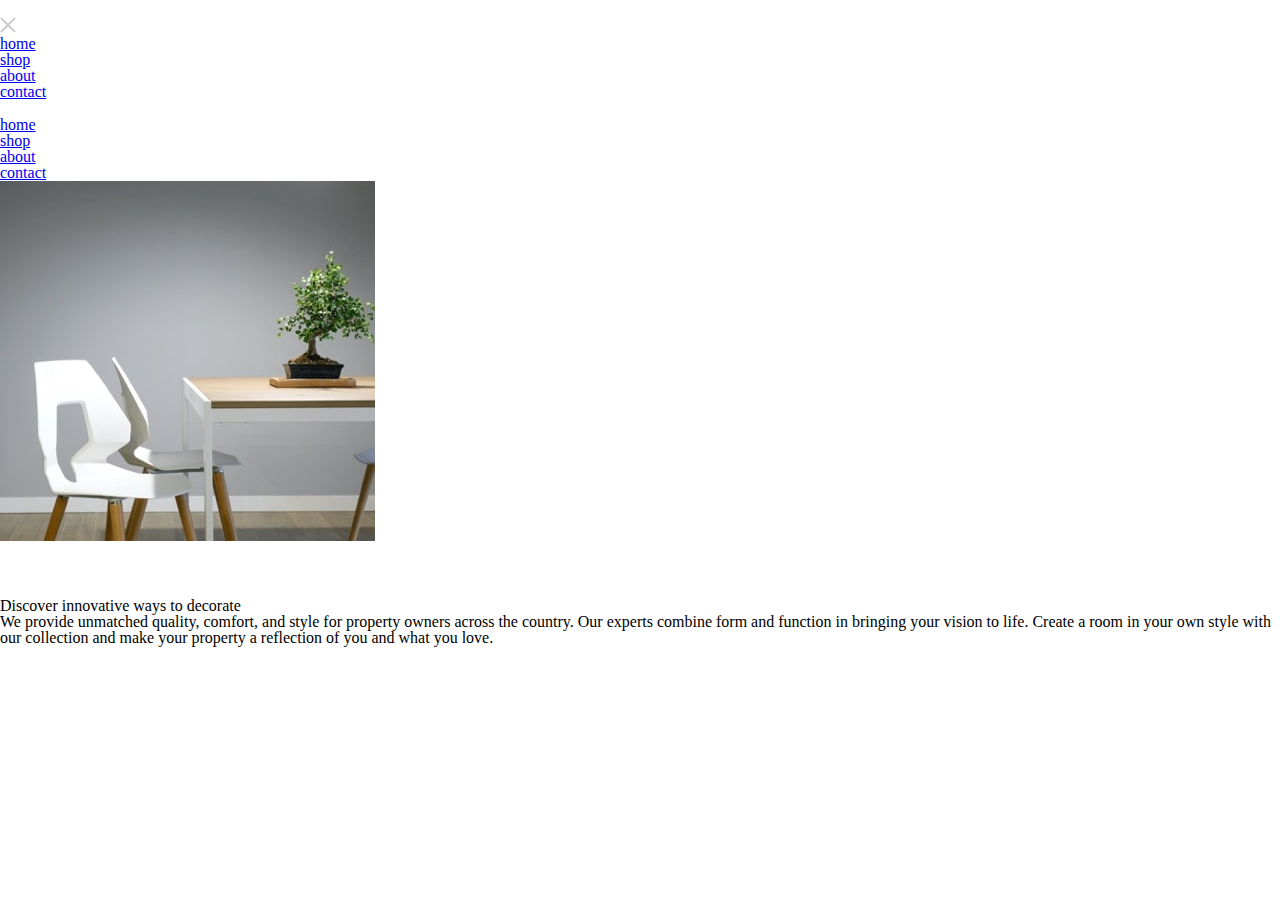
==== index.html @ e4902a74 "Add menu burger" ====
<!DOCTYPE html>

<html lang="en">

<head>

    <meta charset="UTF-8">
    <meta http-equiv="X-UA-Compatible" content="IE=edge">
    <meta name="viewport" content="width=device-width, initial-scale=1.0">
    <meta name="author" content="Alexis Ferreira">
    <title>Challenge 8</title>
    <link rel="stylesheet" href="./css/reset.css">
    <link rel="stylesheet" href="./css/styles.css">
    <link rel="icon" href="./images/favicon-32x32.png">

</head>

<body>

    <header>

        <div class="header-responsive">
            <div id="btn-menu-responsive">
                <img src="./images/icon-hamburger.svg" alt="Menu hamburger.">
            </div>
            <div id="menu-responsive">
                <img id="closeMenuBurger" src="./images/icon-close.svg" alt="Close menu.">
                <ul>
                    <li>
                        <a href="#">home</a>
                    </li>
                    <li>
                        <a href="#">shop</a>
                    </li>
                    <li>
                        <a href="#">about</a>
                    </li>
                    <li>
                        <a href="#">contact</a>
                    </li>
                </ul>
            </div>
        </div>

        <div class="header-desktop">
            <div class="logo">
                <img src="./images/logo.svg" alt="Website logo.">
            </div>
            <div class="navbar">
                <ul>
                    <li>
                        <a href="#">home</a>
                    </li>
                    <li>
                        <a href="#">shop</a>
                    </li>
                    <li>
                        <a href="#">about</a>
                    </li>
                    <li>
                        <a href="#">contact</a>
                    </li>
                </ul>
            </div>
        </div>

    </header>
    
    <main>

        <div class="containerSlider">
            <img id="imgSlider" src="./images/mobile-image-hero-1.jpg" alt="Table and chair with bonsai.">
            <div class="containerBtnSlider">
                <div id="previousImg">
                    <img src="./images/icon-angle-left.svg" alt="Left angle slider.">
                </div>
                <div id="nextImg">
                    <img src="./images/icon-angle-right.svg" alt="Right angle slider.">
                </div>
            </div>
        </div>
        
        <div class="description">
            <h2 id="titleDescription">Discover innovative ways to decorate</h2>
            <p id="descriptionText">We provide unmatched quality, comfort, and style for property owners across the country. Our experts combine form and function in bringing your vision to life. Create a room in your own style with our collection and make your property a reflection of you and what you love.</p>
        </div>

    </main>

    <script src="./script/script.js"></script>
</body>

</html>
---- css/styles.css ----
@font-face {
    font-family: Spartan;
    src: url(../polices/Spartan/Spartan-VariableFont_wght.ttf),
    url(../polices/Spartan/static/Spartan-Medium.ttf),
    url(../polices/Spartan/static/Spartan-SemiBold.ttf),
    url(../polices/Spartan/static/Spartan-Bold.ttf);
}


/* --------- GENERAL ---------- */




/* ------------ MEDIA QUERIES -------------- */

@media screen AND (max-width: 480px){

    /* --------> GENERAL */

    body
    {
        min-width: 350px;
    }

    /* ---------> HEADER */

    header
    {
        position: relative;
    }

    header>.header-desktop
    {
        display: none;
    }

    header .header-responsive
    {
        padding: 40px 0;

        background: linear-gradient(#000000b5, #0000);

        position: absolute;
        top: 0;

        width: 100%;

        z-index: 2;
    }

    header .header-responsive>#btn-menu-responsive
    {
        padding-left: 23px;

        background-image: url(../images/logo.svg);
        background-position: center;
        background-repeat: no-repeat;
        background-size: 70px;
    }

    header .header-responsive>#btn-menu-responsive>img
    {
        height: 17px;
    }

    /* ---> MENU BURGER */

    header .header-responsive>#menu-responsive
    {
        display: none;
        justify-content: space-between;
        align-items: center;

        height: 110px;
        width: 100%;

        background-color: white;

        position: absolute;
        top: 0px;

        opacity: 0;

        z-index: 3;

        transition: opacity 800ms;
    }

    header .header-responsive>#menu-responsive>img
    {
        margin-left: 25px;
        margin-right: 65px;
    }

    header .header-responsive>#menu-responsive>ul
    {
        width: 100%;

        display: flex;
        justify-content: space-between;

        margin-right: 22px;
    }

    header .header-responsive>#menu-responsive>ul>li>a
    {
        color: black;

        text-decoration: none;

        font-size: 12px;
        font-family: 'Spartan';
        font-weight:600;
    }









    /* ---------> MAIN */


    /* -> SLIDER  */

    main .containerSlider
    {
        position: relative;
    }

    main .containerSlider>#imgSlider
    {
        width: 100%;
    }

    main .containerSlider>.containerBtnSlider
    {
        display: flex;

        height: 55px;
        width: 112px;

        position: absolute;
        bottom: 4px;
        right: 0;
    }

    main .containerSlider>.containerBtnSlider>div
    {
        width: 50%;

        display: flex;
        justify-content: center;
        align-items: center;

        background-color: black;
    }

    main .containerSlider>.containerBtnSlider>div>img
    {
        height: 20px;
    }

    main>.description
    {
        margin-top: 72px;
        margin-left: 32px;
    }

    main .description>h2
    {
        font-size: 25px;
        font-family: 'Spartan';
        font-weight: bold;

        line-height: 30px;

        width: 300px;

        margin-bottom: 15px;
    }

    main>.description>p
    {
        font-size: 12px;
        font-family: 'Spartan';
        font-weight: 500;

        line-height: 20px;

        color: hsl(0, 0%, 63%);

        width: 350px;
    }

}
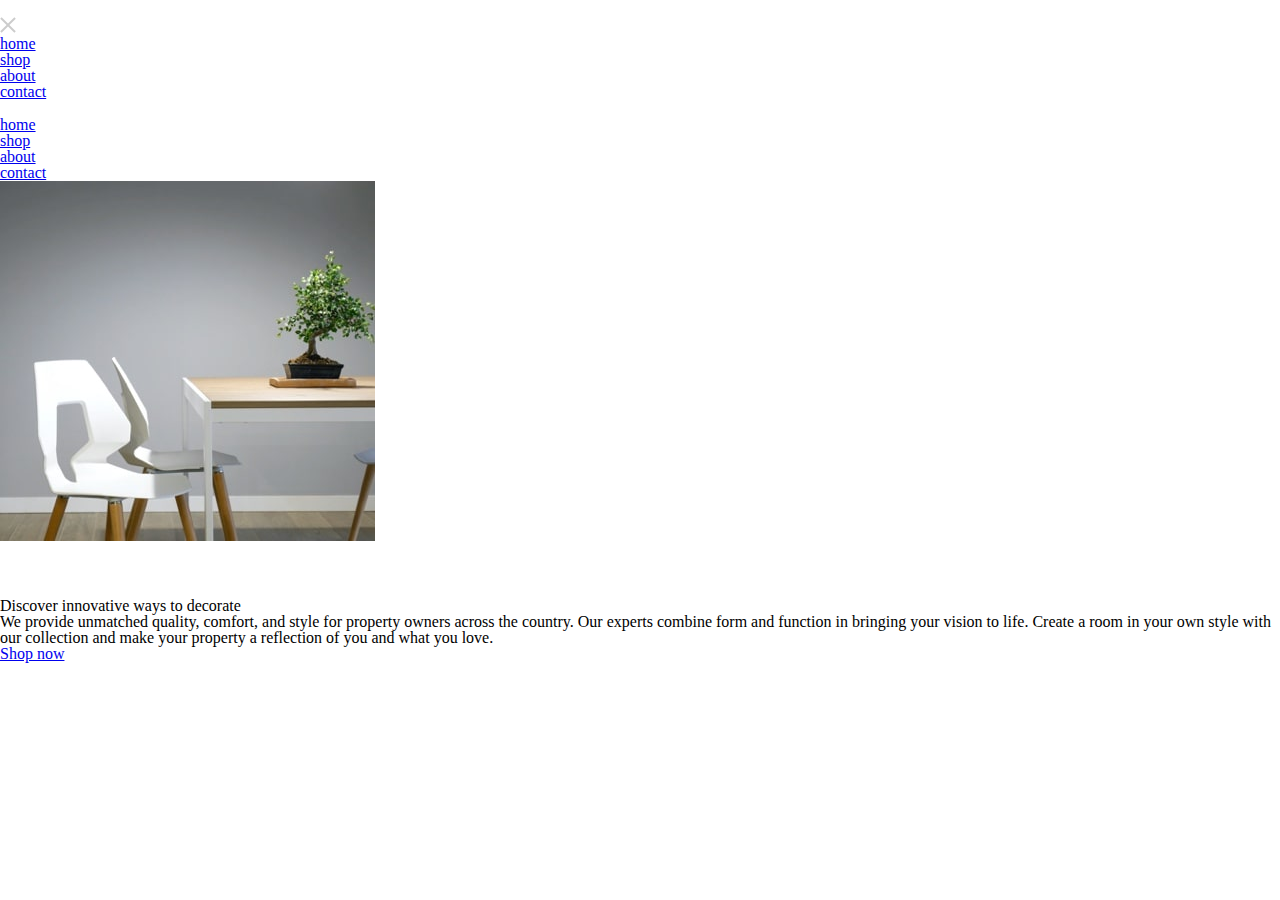
==== commit da1a4383: "Add btn shop" ====
--- a/index.html
+++ b/index.html
@@ -41,6 +41,7 @@
                 </ul>
             </div>
         </div>
+        <div id="opacityMenuBurger"></div>
 
         <div class="header-desktop">
             <div class="logo">
@@ -85,6 +86,10 @@
             <p id="descriptionText">We provide unmatched quality, comfort, and style for property owners across the country. Our experts combine form and function in bringing your vision to life. Create a room in your own style with our collection and make your property a reflection of you and what you love.</p>
         </div>
 
+        <div class="btnShop">
+            <a href="#">Shop now</a>
+        </div>
+
     </main>
 
     <script src="./script/script.js"></script>
--- a/css/styles.css
+++ b/css/styles.css
@@ -46,7 +46,7 @@
 
         width: 100%;
 
-        z-index: 2;
+        z-index: 3;
     }
 
     header .header-responsive>#btn-menu-responsive
@@ -105,13 +105,27 @@
 
     header .header-responsive>#menu-responsive>ul>li>a
     {
-        color: black;
+        color: hsl(0, 0%, 27%);
 
         text-decoration: none;
 
         font-size: 12px;
         font-family: 'Spartan';
         font-weight:600;
+    }
+
+    header #opacityMenuBurger
+    {
+        background-color: none;
+
+        transition: background-color 500ms;
+
+        position: absolute;
+        top: 0;
+
+        width: 100%;
+
+        z-index: 2;
     }
 
 
@@ -157,7 +171,7 @@
         justify-content: center;
         align-items: center;
 
-        background-color: black;
+        background-color: hsl(0, 0%, 27%);
     }
 
     main .containerSlider>.containerBtnSlider>div>img
@@ -197,4 +211,36 @@
         width: 350px;
     }
 
+
+    /* --------> BUTTON SHOP */
+
+    main>.btnShop
+    {
+        margin-top: 50px;
+        margin-bottom: 75px;
+    }
+
+    main>.btnShop>a
+    {
+        text-decoration: none;
+
+        text-transform: uppercase;
+
+        color: hsl(0, 0%, 27%);
+
+        font-family: 'Spartan';
+        font-size: 12px;
+        font-weight: 500;
+
+        margin-left: 32px;
+
+        letter-spacing: 10px;
+
+        background-image: url(../images/icon-arrow.svg);
+        background-repeat: no-repeat;
+        background-position: right;
+        
+        padding-right: 75px;
+    }
+
 }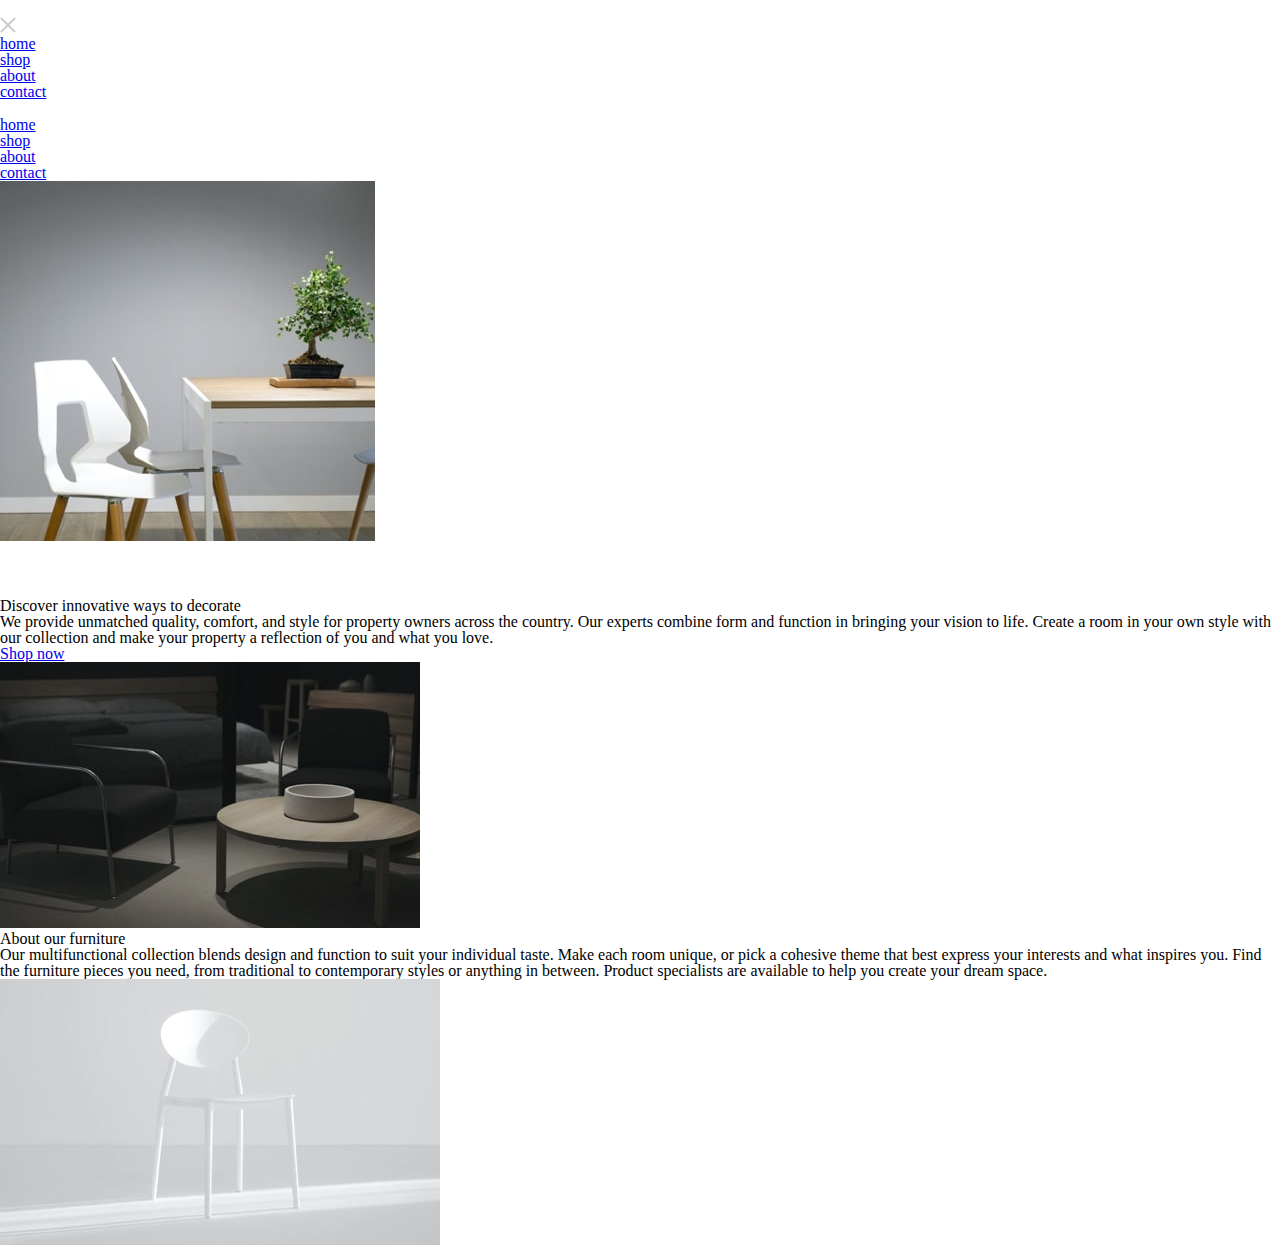
==== commit f9beaadd: "Update" ====
--- a/index.html
+++ b/index.html
@@ -90,6 +90,19 @@
             <a href="#">Shop now</a>
         </div>
 
+        <div class="container-img">
+            <img src="./images/image-about-dark.jpg" alt="Chair and table in dark room.">
+        </div>
+
+        <div class="description">
+            <h2>About our furniture</h2>
+            <p>Our multifunctional collection blends design and function to suit your individual taste. Make each room unique, or pick a cohesive theme that best express your interests and what inspires you. Find the furniture pieces you need, from traditional to contemporary styles or anything in between. Product specialists are available to help you create your dream space.</p>
+        </div>
+
+        <div class="container-img">
+            <img id="img-light" src="./images/image-about-light.jpg" alt="Chair and table in light room.">
+        </div>
+
     </main>
 
     <script src="./script/script.js"></script>
--- a/css/styles.css
+++ b/css/styles.css
@@ -243,4 +243,23 @@
         padding-right: 75px;
     }
 
+    /* -----> IMAGE MAIN */
+
+    main .container-img
+    {
+        height: 265px;
+
+        overflow: hidden;
+    }
+
+    main .container-img>img
+    {
+        width: 100%;
+    }
+
+    main .container-img>img#img-light
+    {
+        margin-top: 60px;
+    }
+
 }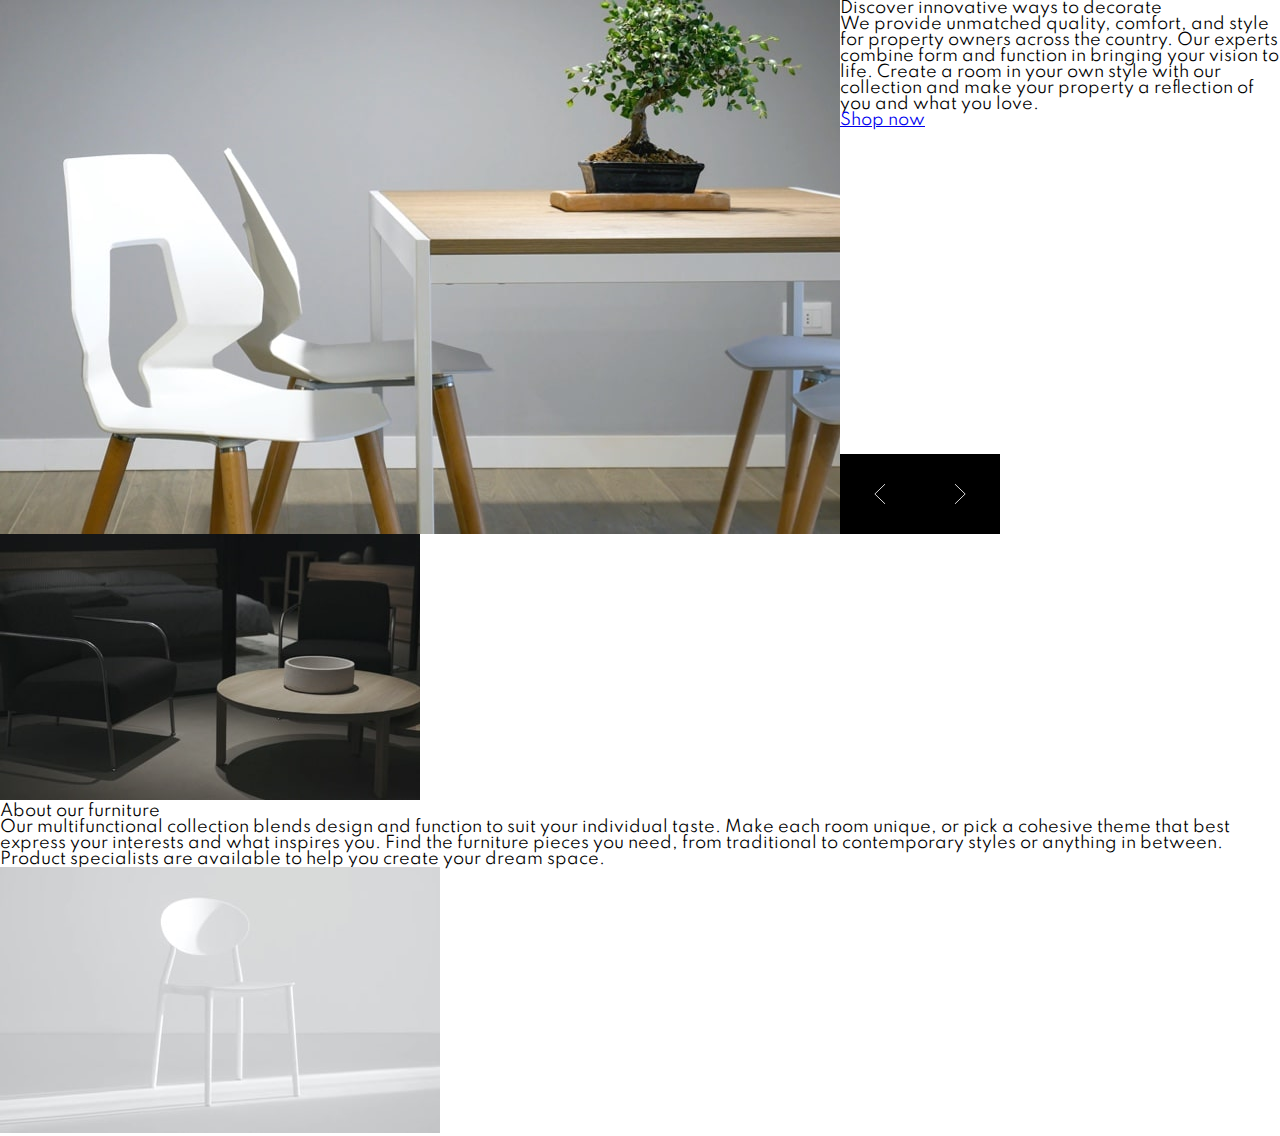
==== commit b0a14a89: "Update" ====
--- a/index.html
+++ b/index.html
@@ -69,25 +69,27 @@
     
     <main>
 
-        <div class="containerSlider">
-            <img id="imgSlider" src="./images/mobile-image-hero-1.jpg" alt="Table and chair with bonsai.">
-            <div class="containerBtnSlider">
-                <div id="previousImg">
-                    <img src="./images/icon-angle-left.svg" alt="Left angle slider.">
-                </div>
-                <div id="nextImg">
-                    <img src="./images/icon-angle-right.svg" alt="Right angle slider.">
+        <div class="container-top">
+            <div class="containerSlider">
+                <img id="imgSlider" src="./images/mobile-image-hero-1.jpg" alt="Table and chair with bonsai.">
+                <div class="containerBtnSlider">
+                    <div id="previousImg">
+                        <img src="./images/icon-angle-left.svg" alt="Left angle slider.">
+                    </div>
+                    <div id="nextImg">
+                        <img src="./images/icon-angle-right.svg" alt="Right angle slider.">
+                    </div>
                 </div>
             </div>
-        </div>
-        
-        <div class="description">
-            <h2 id="titleDescription">Discover innovative ways to decorate</h2>
-            <p id="descriptionText">We provide unmatched quality, comfort, and style for property owners across the country. Our experts combine form and function in bringing your vision to life. Create a room in your own style with our collection and make your property a reflection of you and what you love.</p>
-        </div>
-
-        <div class="btnShop">
-            <a href="#">Shop now</a>
+            
+            <div class="description">
+                <h2 id="titleDescription">Discover innovative ways to decorate</h2>
+                <p id="descriptionText">We provide unmatched quality, comfort, and style for property owners across the country. Our experts combine form and function in bringing your vision to life. Create a room in your own style with our collection and make your property a reflection of you and what you love.</p>
+                
+                <div class="btnShop">
+                    <a href="#">Shop now</a>
+                </div>
+            </div>
         </div>
 
         <div class="container-img">
--- a/css/styles.css
+++ b/css/styles.css
@@ -9,6 +9,129 @@
 
 /* --------- GENERAL ---------- */
 
+body
+{
+    position: relative;
+
+    font-family: 'Spartan';
+}
+
+
+
+
+
+/* ----------- HEADER ------------ */
+
+header>.header-responsive, header>#opacityMenuBurger
+{
+    display: none;
+}
+
+header>.header-desktop
+{
+    display: flex;
+    justify-content: space-between;
+
+    margin-top: 60px;
+    margin-left: 60px;
+
+    width: 365px;
+
+    position: absolute;
+    top: 0;
+}
+
+header>.header-desktop>.logo
+{
+    display: flex;
+    align-items: center;
+}
+
+header>.header-desktop>.logo>img
+{
+    height: 12px;
+}
+
+header .header-desktop>.navbar
+{
+    width: 245px;
+}
+
+header .header-desktop>.navbar>ul
+{
+    display: flex;
+    justify-content: space-between;
+}
+
+header .header-desktop>.navbar>ul>li>a
+{
+    font-size: 12px;
+    font-weight: 500;
+
+    text-decoration: none;
+
+    color: white;
+
+    display: flex;
+    align-items: center;
+}
+
+
+
+
+
+
+
+/* ----------- MAIN ----------- */
+
+main>.container-top
+{
+    display: flex;
+}
+
+main>.container-top .containerSlider
+{
+    height: 534px;
+    width: 840px;
+
+    position: relative;
+}
+
+main>.container-top .containerSlider>.containerBtnSlider
+{
+    display: flex;
+
+    height: 80px;
+    width: 160px;
+
+    position: absolute;
+    bottom: 0;
+    right: -160px;
+}
+
+main .container-top .containerSlider>.containerBtnSlider>div
+{
+    width: 50%;
+
+    display: flex;
+    justify-content: center;
+    align-items: center;
+
+    background-color: black;
+}
+
+main .container-top .containerSlider>.containerBtnSlider>div>img
+{
+    height: 20px;
+}
+
+
+
+
+
+
+
+
 
 
 
@@ -37,6 +160,8 @@
 
     header .header-responsive
     {
+        display: block;
+
         padding: 40px 0;
 
         background: linear-gradient(#000000b5, #0000);
@@ -116,6 +241,8 @@
 
     header #opacityMenuBurger
     {
+        display: block;
+
         background-color: none;
 
         transition: background-color 500ms;
@@ -141,17 +268,25 @@
 
     /* -> SLIDER  */
 
-    main .containerSlider
+    main>.container-top
+    {
+        display: block;
+    }
+
+    main .container-top>.containerSlider
     {
         position: relative;
-    }
-
-    main .containerSlider>#imgSlider
-    {
-        width: 100%;
-    }
-
-    main .containerSlider>.containerBtnSlider
+
+        height: 100%;
+        width: 100%;
+    }
+
+    main .container-top .containerSlider>#imgSlider
+    {
+        width: 100%;
+    }
+
+    main .container-top .containerSlider>.containerBtnSlider
     {
         display: flex;
 
@@ -163,7 +298,7 @@
         right: 0;
     }
 
-    main .containerSlider>.containerBtnSlider>div
+    main .container-top .containerSlider>.containerBtnSlider>div
     {
         width: 50%;
 
@@ -174,18 +309,18 @@
         background-color: hsl(0, 0%, 27%);
     }
 
-    main .containerSlider>.containerBtnSlider>div>img
+    main .container-top .containerSlider>.containerBtnSlider>div>img
     {
         height: 20px;
     }
 
-    main>.description
+    main>.container-top .description
     {
         margin-top: 72px;
         margin-left: 32px;
     }
 
-    main .description>h2
+    main .container-top .description>h2
     {
         font-size: 25px;
         font-family: 'Spartan';
@@ -198,7 +333,7 @@
         margin-bottom: 15px;
     }
 
-    main>.description>p
+    main>.container-top .description>p
     {
         font-size: 12px;
         font-family: 'Spartan';
@@ -211,16 +346,21 @@
         width: 350px;
     }
 
+    main>.container-top .description>#descriptionText
+    {
+        height: 120px;
+    }
+
 
     /* --------> BUTTON SHOP */
 
-    main>.btnShop
+    main>.container-top .description>.btnShop
     {
         margin-top: 50px;
         margin-bottom: 75px;
     }
 
-    main>.btnShop>a
+    main>.container-top .description>.btnShop>a
     {
         text-decoration: none;
 
@@ -231,8 +371,6 @@
         font-family: 'Spartan';
         font-size: 12px;
         font-weight: 500;
-
-        margin-left: 32px;
 
         letter-spacing: 10px;
 
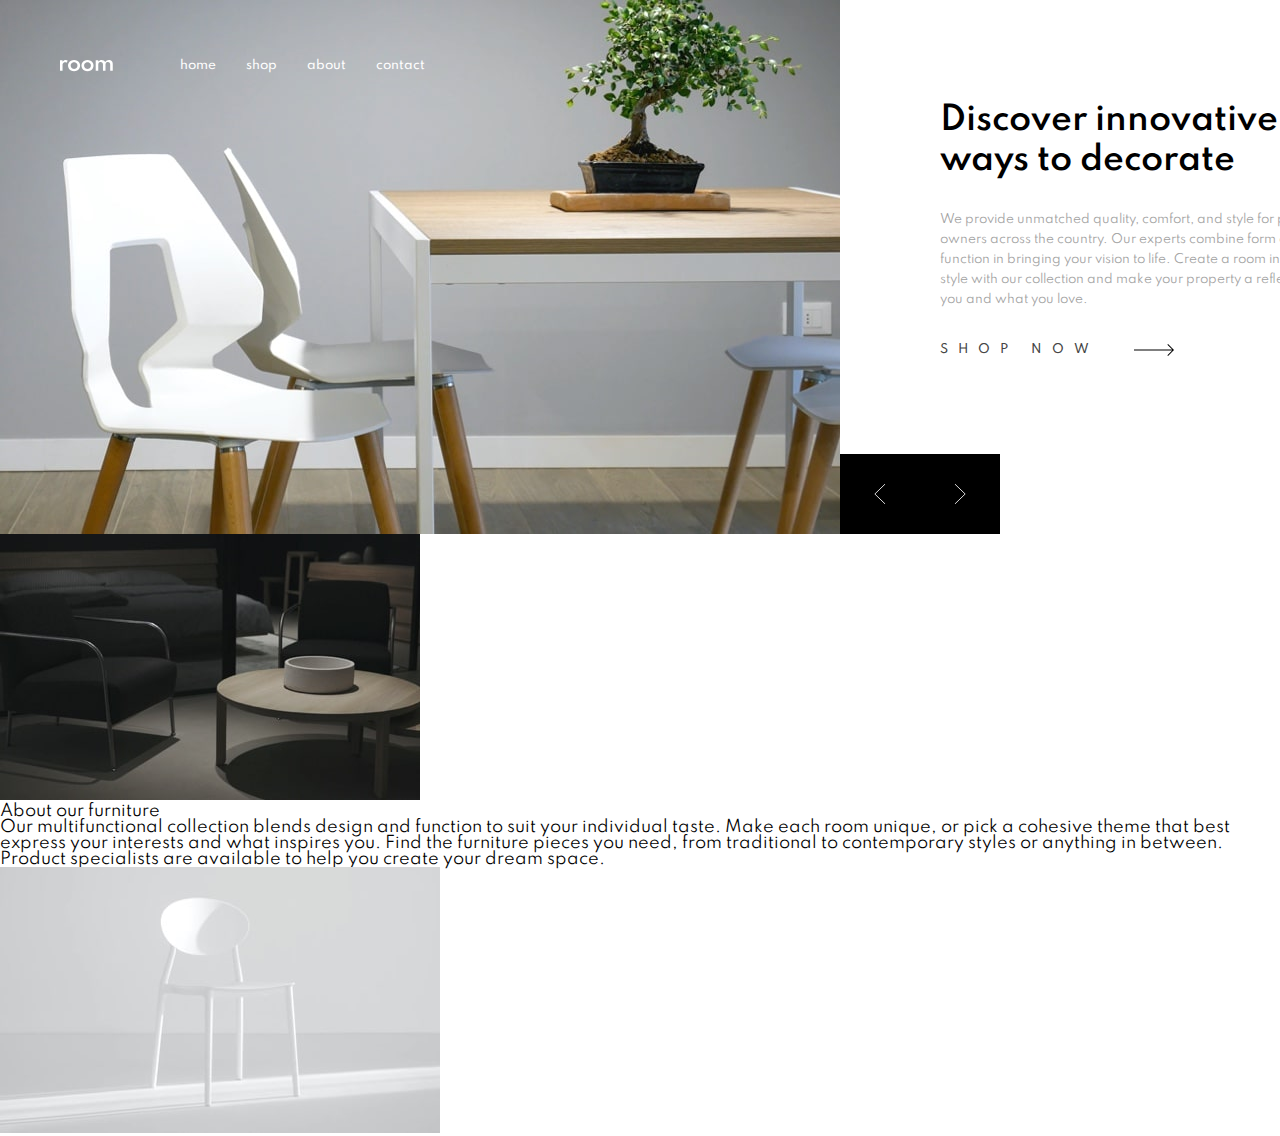
==== commit 29fc9a65: "Update" ====
--- a/index.html
+++ b/index.html
@@ -85,24 +85,26 @@
             <div class="description">
                 <h2 id="titleDescription">Discover innovative ways to decorate</h2>
                 <p id="descriptionText">We provide unmatched quality, comfort, and style for property owners across the country. Our experts combine form and function in bringing your vision to life. Create a room in your own style with our collection and make your property a reflection of you and what you love.</p>
-                
+
                 <div class="btnShop">
                     <a href="#">Shop now</a>
                 </div>
             </div>
         </div>
 
-        <div class="container-img">
-            <img src="./images/image-about-dark.jpg" alt="Chair and table in dark room.">
-        </div>
-
-        <div class="description">
-            <h2>About our furniture</h2>
-            <p>Our multifunctional collection blends design and function to suit your individual taste. Make each room unique, or pick a cohesive theme that best express your interests and what inspires you. Find the furniture pieces you need, from traditional to contemporary styles or anything in between. Product specialists are available to help you create your dream space.</p>
-        </div>
-
-        <div class="container-img">
-            <img id="img-light" src="./images/image-about-light.jpg" alt="Chair and table in light room.">
+        <div class="container-bottom">
+            <div class="container-img">
+                <img src="./images/image-about-dark.jpg" alt="Chair and table in dark room.">
+            </div>
+    
+            <div class="description">
+                <h2>About our furniture</h2>
+                <p>Our multifunctional collection blends design and function to suit your individual taste. Make each room unique, or pick a cohesive theme that best express your interests and what inspires you. Find the furniture pieces you need, from traditional to contemporary styles or anything in between. Product specialists are available to help you create your dream space.</p>
+            </div>
+    
+            <div class="container-img2">
+                <img id="img-light" src="./images/image-about-light.jpg" alt="Chair and table in light room.">
+            </div>
         </div>
 
     </main>
--- a/css/styles.css
+++ b/css/styles.css
@@ -39,6 +39,8 @@
 
     position: absolute;
     top: 0;
+
+    z-index: 2;
 }
 
 header>.header-desktop>.logo
@@ -125,6 +127,59 @@
     height: 20px;
 }
 
+main .container-top .description
+{
+    margin-top: 100px;
+    margin-left: 100px;
+
+    width: 100%;
+}
+
+main .container-top .description>h2
+{
+    font-size: 32px;
+    font-weight: 600;
+
+    width: 390px;
+
+    line-height: 40px;
+
+    margin-bottom: 30px;
+}
+
+main .container-top .description>p
+{
+    font-size: 12px;
+
+    color: hsl(0, 0%, 63%);
+
+    width: 410px;
+
+    line-height: 20px;
+
+    margin-bottom: 30px;
+}
+
+main .container-top .description .btnShop>a
+{
+    text-decoration: none;
+
+    text-transform: uppercase;
+
+    color: hsl(0, 0%, 27%);
+
+    font-family: 'Spartan';
+    font-size: 12px;
+    font-weight: 500;
+
+    letter-spacing: 10px;
+
+    background-image: url(../images/icon-arrow.svg);
+    background-repeat: no-repeat;
+    background-position: right;
+    
+    padding-right: 75px;
+}
 
 
 
@@ -314,13 +369,15 @@
         height: 20px;
     }
 
-    main>.container-top .description
+    main>.container-top .description,main .container-bottom .description
     {
         margin-top: 72px;
         margin-left: 32px;
-    }
-
-    main .container-top .description>h2
+
+        width: auto;
+    }
+
+    main .container-top .description>h2,main .container-bottom .description>h2
     {
         font-size: 25px;
         font-family: 'Spartan';
@@ -333,7 +390,7 @@
         margin-bottom: 15px;
     }
 
-    main>.container-top .description>p
+    main>.container-top .description>p,main .container-bottom .description>p
     {
         font-size: 12px;
         font-family: 'Spartan';
@@ -383,21 +440,23 @@
 
     /* -----> IMAGE MAIN */
 
-    main .container-img
+    main .container-bottom>.container-img, main .container-bottom>.container-img2
     {
         height: 265px;
 
         overflow: hidden;
     }
 
-    main .container-img>img
-    {
-        width: 100%;
-    }
-
-    main .container-img>img#img-light
+    main .container-bottom .container-img>img
+    {
+        width: 100%;
+    }
+
+    main .container-bottom .container-img2>img#img-light
     {
         margin-top: 60px;
+
+        height: 260px;
     }
 
 }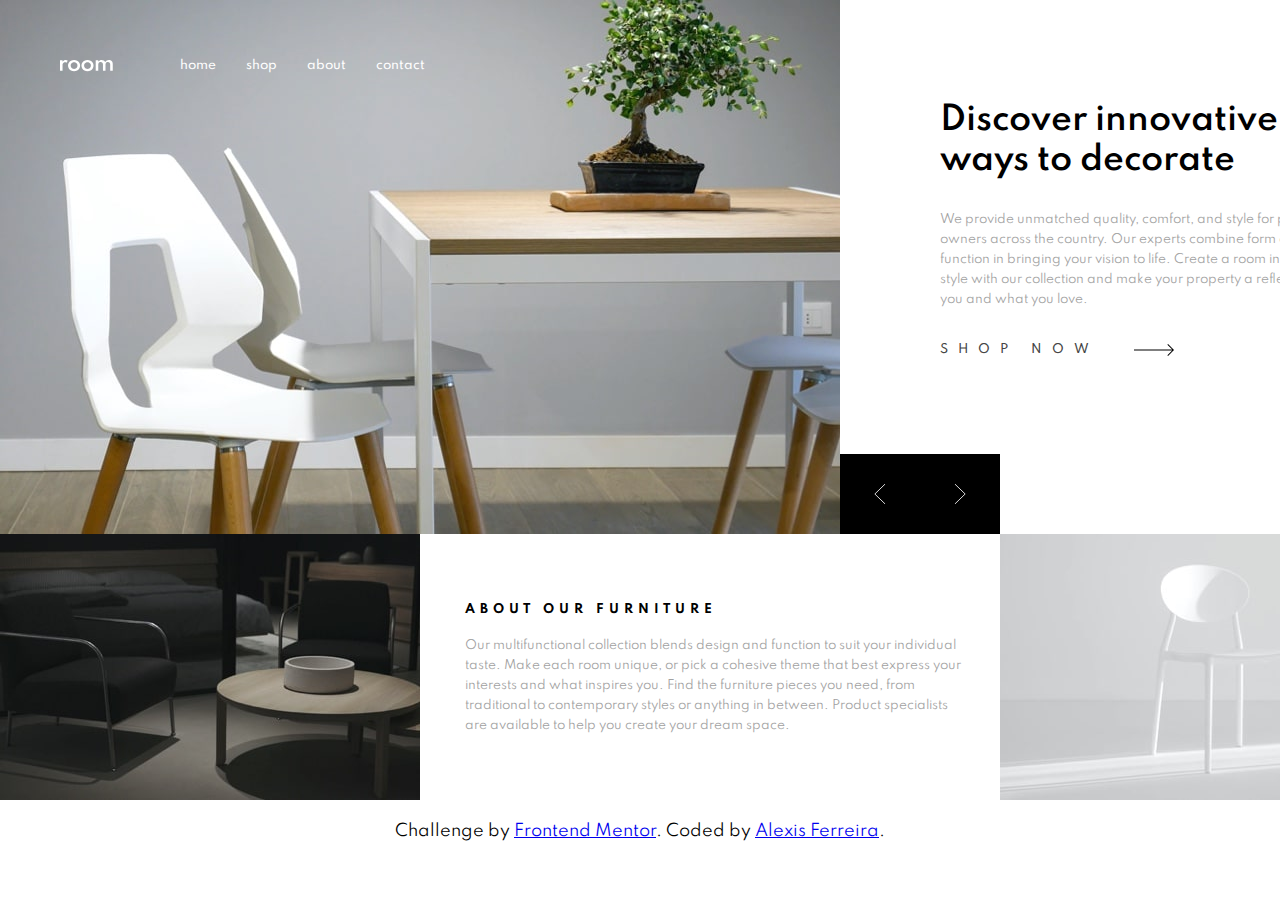
==== commit 2a7af0a1: "Update" ====
--- a/index.html
+++ b/index.html
@@ -107,6 +107,13 @@
             </div>
         </div>
 
+        <div class="credit">
+            <div class="attribution">
+                Challenge by <a href="https://www.frontendmentor.io?ref=challenge" target="_blank">Frontend Mentor</a>. 
+                Coded by <a href="https://github.com/alexis-ferreira">Alexis Ferreira</a>.
+            </div>
+        </div>
+        
     </main>
 
     <script src="./script/script.js"></script>
--- a/css/styles.css
+++ b/css/styles.css
@@ -185,6 +185,57 @@
 
 
 
+/* ----------- CONTAINER BOTTOM -------------  */
+
+main .container-bottom
+{
+    display: flex;
+}
+
+main .container-bottom>.description
+{
+    max-width: 580px;
+
+    margin-right: 35px;
+    margin-left: 45px;
+    margin-top: 70px;
+}
+
+main .container-bottom>.description>h2
+{
+    font-size: 12px;
+    font-weight: 700;
+
+    text-transform: uppercase;
+
+    letter-spacing: 5px;
+
+    margin-bottom: 20px;
+}
+
+main .container-bottom>.description>p
+{
+    width: 500px;
+
+    font-size: 12px;
+
+    color: hsl(0, 0%, 63%);
+
+    line-height: 20px;
+}
+
+main .credit
+{
+    display: flex;
+    justify-content: center;
+
+    padding: 20px 0;
+}
+
+
+
+
+
 
 
 
@@ -440,6 +491,11 @@
 
     /* -----> IMAGE MAIN */
 
+    main .container-bottom
+    {
+        display: block;
+    }
+
     main .container-bottom>.container-img, main .container-bottom>.container-img2
     {
         height: 265px;
@@ -452,11 +508,26 @@
         width: 100%;
     }
 
-    main .container-bottom .container-img2>img#img-light
+    main .container-bottom .container-img2
+    {
+        height: 265px;
+    }
+
+    main .container-bottom .container-img2>#img-light
     {
         margin-top: 60px;
 
-        height: 260px;
+        width: 100%;
+    }
+
+    main .credit
+    {
+    display: flex;
+    justify-content: center;
+
+    text-align: center;
+
+    padding: 20px 0;
     }
 
 }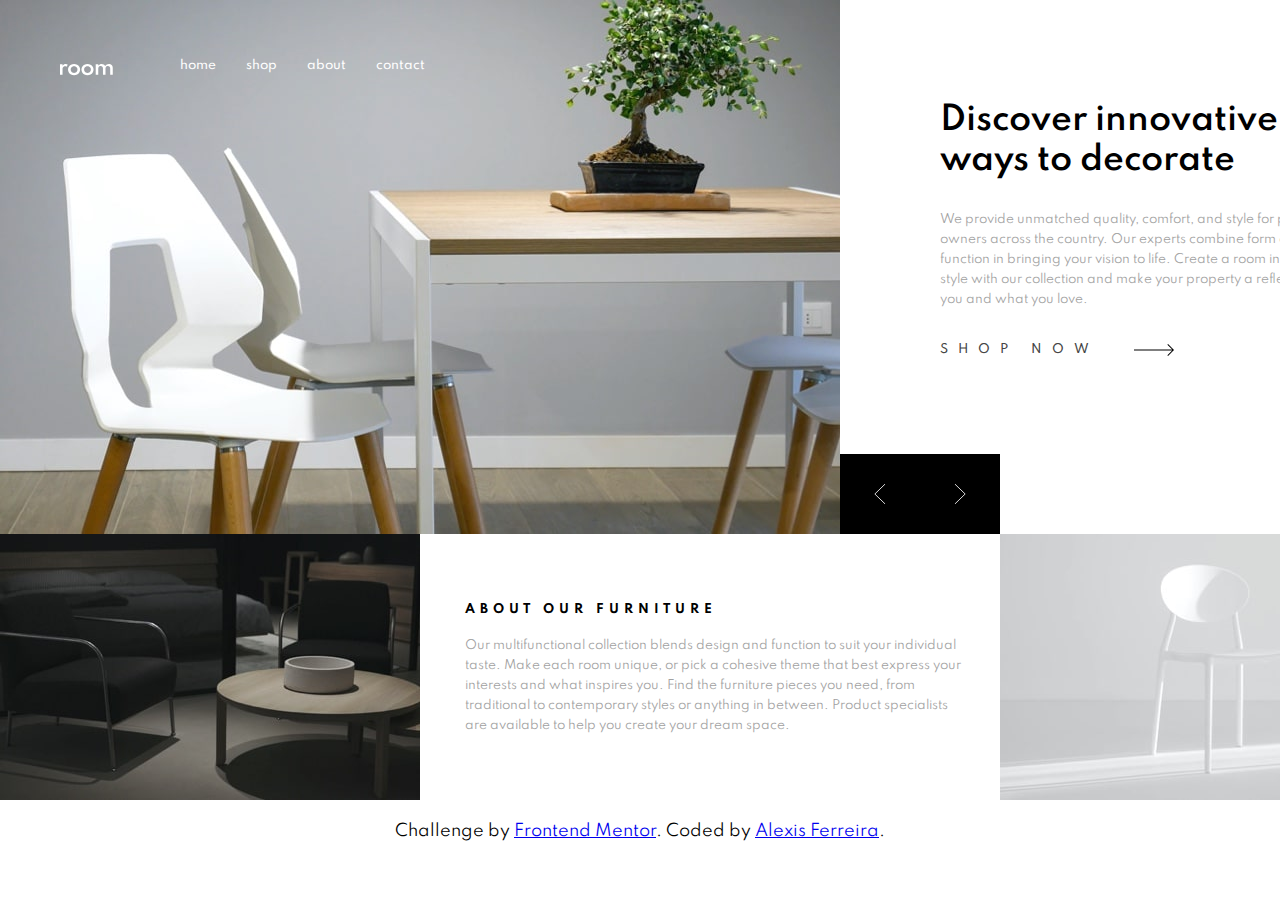
==== commit 85b4f4cf: "Website completed" ====
--- a/index.html
+++ b/index.html
@@ -49,17 +49,21 @@
             </div>
             <div class="navbar">
                 <ul>
-                    <li>
+                    <li class="btn-menu">
                         <a href="#">home</a>
+                        <div class="borderBottomHover"></div>
                     </li>
-                    <li>
+                    <li class="btn-menu">
                         <a href="#">shop</a>
+                        <div class="borderBottomHover"></div>
                     </li>
-                    <li>
+                    <li class="btn-menu">
                         <a href="#">about</a>
+                        <div class="borderBottomHover"></div>
                     </li>
-                    <li>
+                    <li class="btn-menu">
                         <a href="#">contact</a>
+                        <div class="borderBottomHover"></div>
                     </li>
                 </ul>
             </div>
@@ -87,7 +91,7 @@
                 <p id="descriptionText">We provide unmatched quality, comfort, and style for property owners across the country. Our experts combine form and function in bringing your vision to life. Create a room in your own style with our collection and make your property a reflection of you and what you love.</p>
 
                 <div class="btnShop">
-                    <a href="#">Shop now</a>
+                    <a id="buttonShop" href="#">Shop now</a>
                 </div>
             </div>
         </div>
--- a/css/styles.css
+++ b/css/styles.css
@@ -78,6 +78,19 @@
     align-items: center;
 }
 
+header .header-desktop .navbar>ul>li>.borderBottomHover
+{
+    height: 2px;
+    width: 0px;
+
+    background-color: white;
+
+    margin: 0 auto;
+    margin-top: 5px;
+
+    transition: width 300ms;
+}
+
 
 
 
@@ -120,6 +133,10 @@
     align-items: center;
 
     background-color: black;
+
+    cursor: pointer;
+
+    transition: background-color 300ms;
 }
 
 main .container-top .containerSlider>.containerBtnSlider>div>img
@@ -179,6 +196,8 @@
     background-position: right;
     
     padding-right: 75px;
+
+    transition: color 200ms;
 }
 
 
